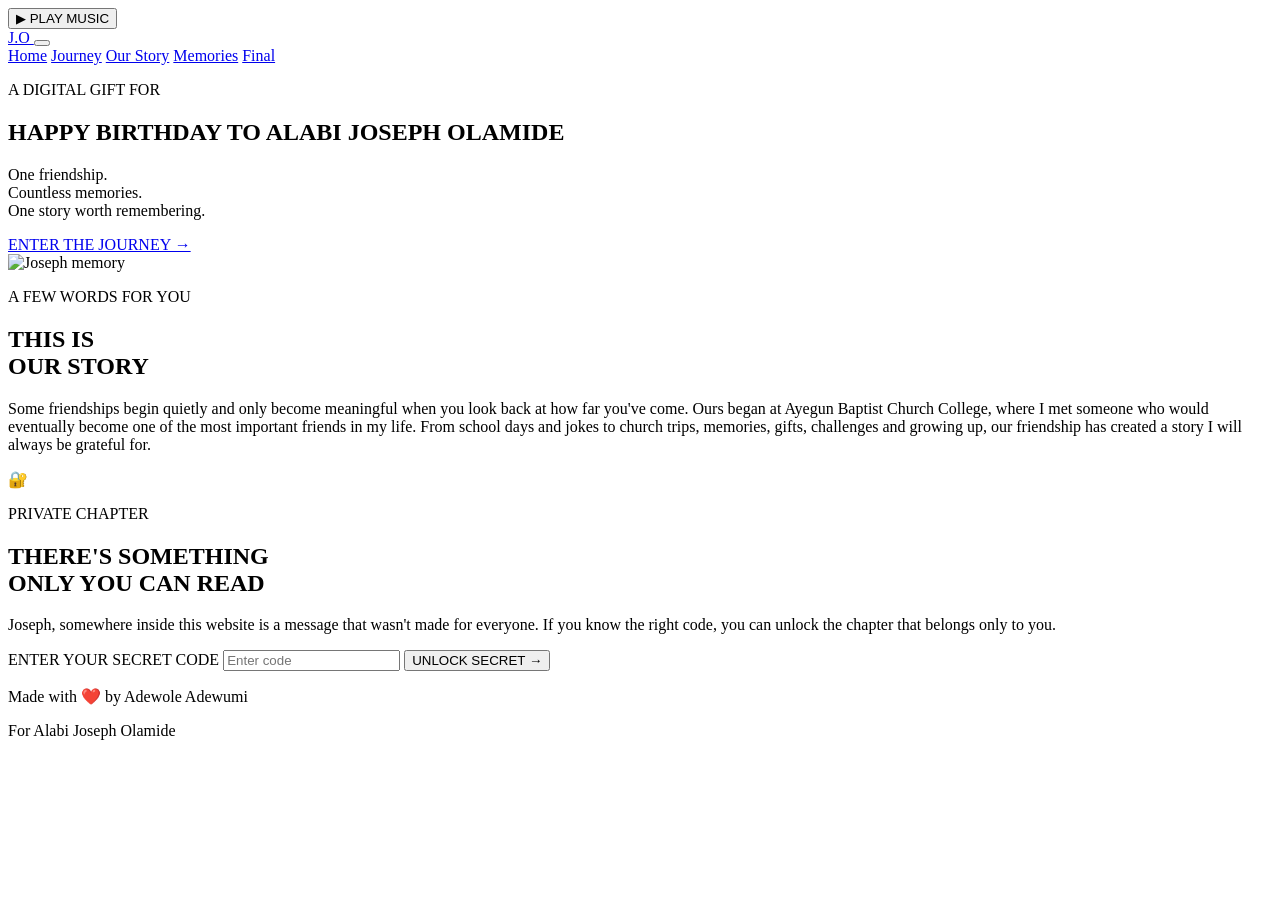
==== index.html @ 01db7775 "Add files via upload" ====
<!DOCTYPE html>
<html lang="en">

<head>
    <meta charset="UTF-8">

    <meta name="viewport"
        content="width=device-width, initial-scale=1.0">

    <title>Joseph Olamide | A Story Worth Remembering</title>

    <link rel="stylesheet" href="style.css">
</head>

<body>
<!-- ================= MUSIC PLAYER ================= -->

<audio autoplay id="birthdayMusic" loop>
    <source src="music/birthday.mp3" type="audio/mpeg">
</audio>

<button id="musicButton" class="music-button">
    ▶ PLAY MUSIC
</button>
    <!-- =========================
         NAVIGATION
    ========================== -->

    <header>
    <nav class="navbar">

        <a href="index.html" class="logo">
            J.O
        </a>

        <button
            class="menu-toggle"
            id="menuToggle"
            aria-label="Open navigation menu"
            aria-expanded="false"
        >
            <span></span>
            <span></span>
            <span></span>
        </button>

        <div class="nav-links" id="navLinks">

            <a href="index.html">Home</a>

            <a href="journey.html">Journey</a>

            <a href="story.html">Our Story</a>

            <a href="memories.html">Memories</a>

            <a href="final.html">Final</a>

        </div>

    </nav>
</header>


    <!-- =========================
         HERO
    ========================== -->

    <main>

        <section class="hero">

            <div class="hero-content">

                <p class="eyebrow">
                    A DIGITAL GIFT FOR
                </p>

                <h1><span> HAPPY </span>BIRTHDAY TO
                    ALABI JOSEPH
                    <span>OLAMIDE</span>
                </h1>

                <div class="gold-line"></div>

                <p class="hero-subtitle">
                    One friendship.<br>
                    Countless memories.<br>
                    One story worth remembering.
                </p>

                <a href="journey.html"
                    class="gold-button">
                    ENTER THE JOURNEY →
                </a><br>
             <div class="photo-card">

            <img
                src="images/memory1.jpg"
                alt="Joseph memory"
            >

            <div class="photo-caption">

            </div>
            </div>

        </section>


        <!-- =========================
             HOME MESSAGE
        ========================== -->

        <section class="home-message">

            <p class="chapter-label">
                A FEW WORDS FOR YOU
            </p>

            <h2>
                THIS IS<br>
                <span>OUR STORY</span>
            </h2>

            <p class="message">

                Some friendships begin quietly and only become
                meaningful when you look back at how far you've
                come. Ours began at Ayegun Baptist Church College,
                where I met someone who would eventually become
                one of the most important friends in my life.
                From school days and jokes to church trips,
                memories, gifts, challenges and growing up,
                our friendship has created a story I will always
                be grateful for.

            </p>

        </section>


        <!-- =========================
             SECRET CODE
        ========================== -->

        <section class="secret-entry">

            <div class="secret-card">

                <div class="lock">
                    🔐
                </div>

                <p class="chapter-label">
                    PRIVATE CHAPTER
                </p>

                <h2>
                    THERE'S SOMETHING<br>
                    <span>ONLY YOU CAN READ</span>
                </h2>

                <p class="secret-description">

                    Joseph, somewhere inside this website
                    is a message that wasn't made for everyone.
                    If you know the right code, you can unlock
                    the chapter that belongs only to you.

                </p>


                <div class="code-area">

                    <label for="secretCode">
                        ENTER YOUR SECRET CODE
                    </label>

                    <input
                        type="password"
                        id="secretCode"
                        placeholder="Enter code"
                        autocomplete="off"
                    >

                    <button id="unlockButton">
                        UNLOCK SECRET →
                    </button>

                    <p id="codeMessage"></p>

                </div>

            </div>

        </section>


        <!-- =========================
             FOOTER
        ========================== -->

        <footer>

            <p>
                Made with ❤️ by Adewole Adewumi
            </p>

            <p>
                For Alabi Joseph Olamide
            </p>

        </footer>

    </main>


    <script src="script.js"></script>

</body>

</html>
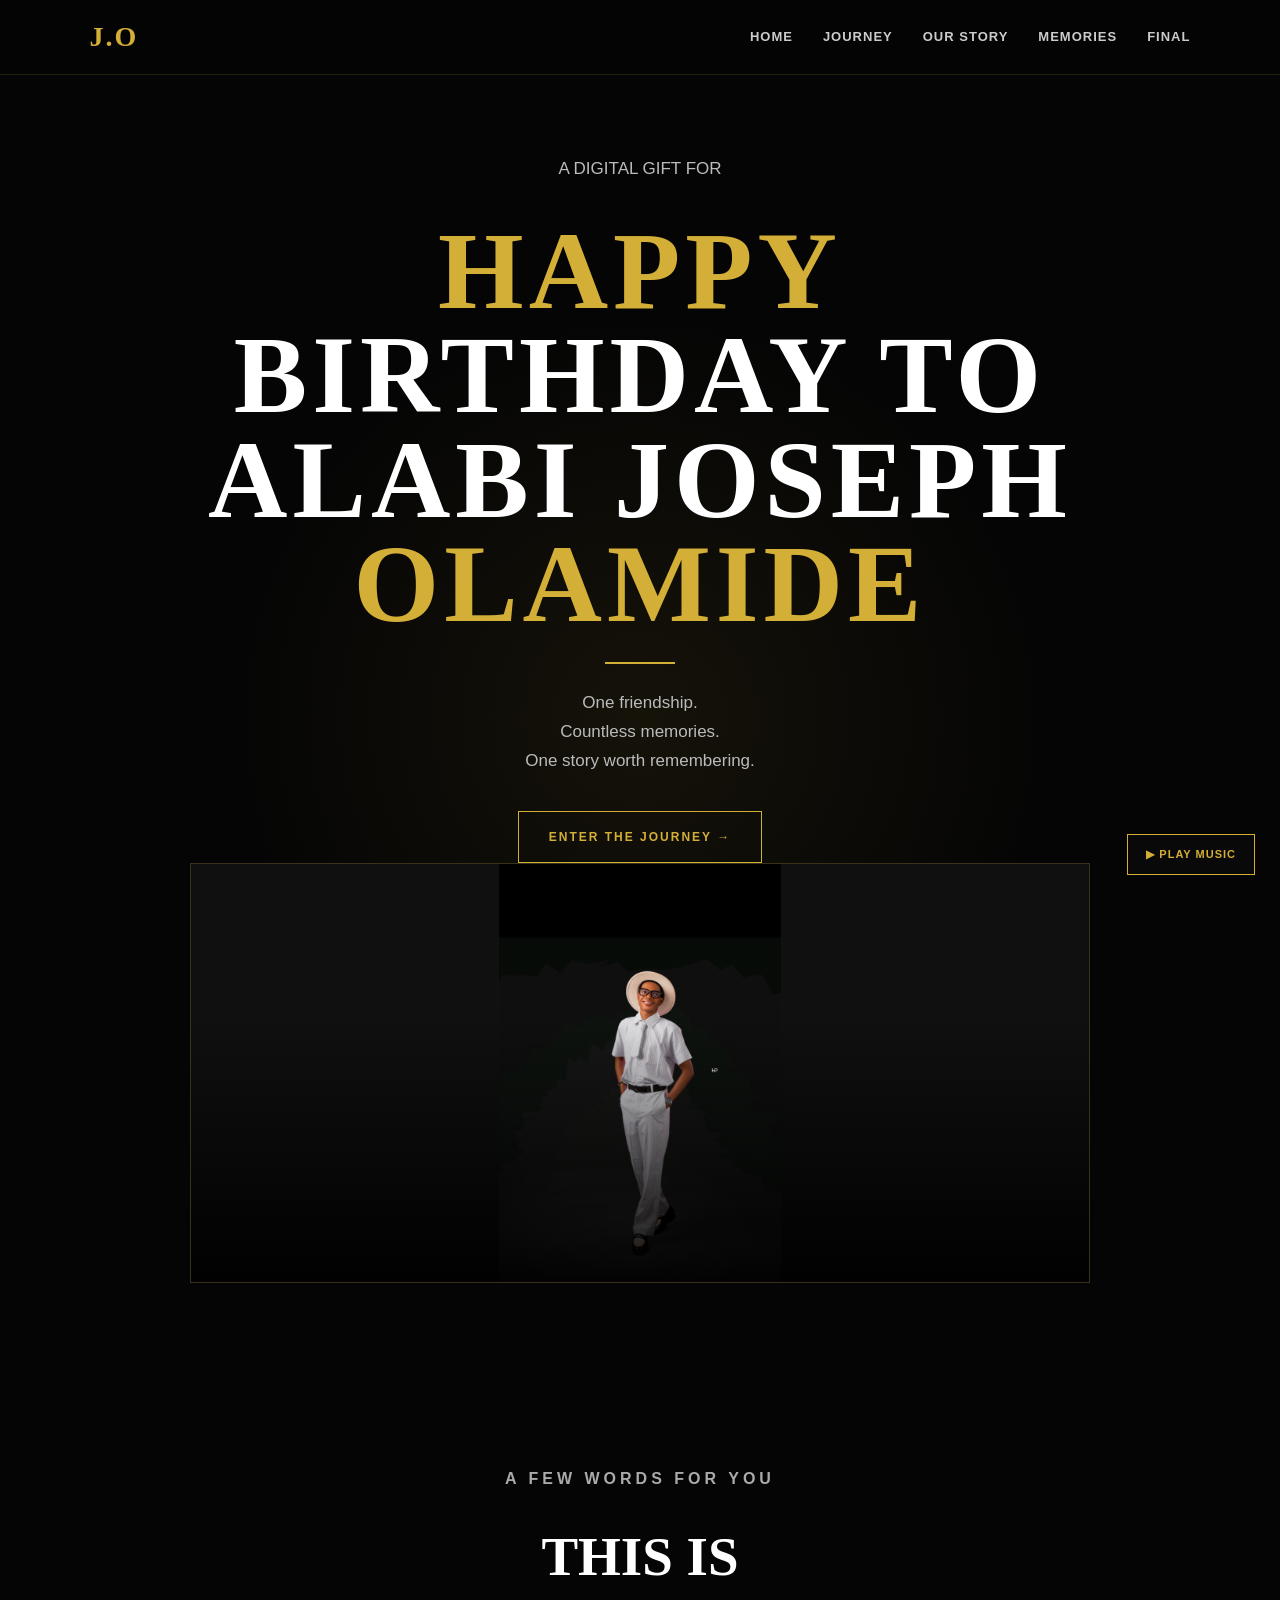
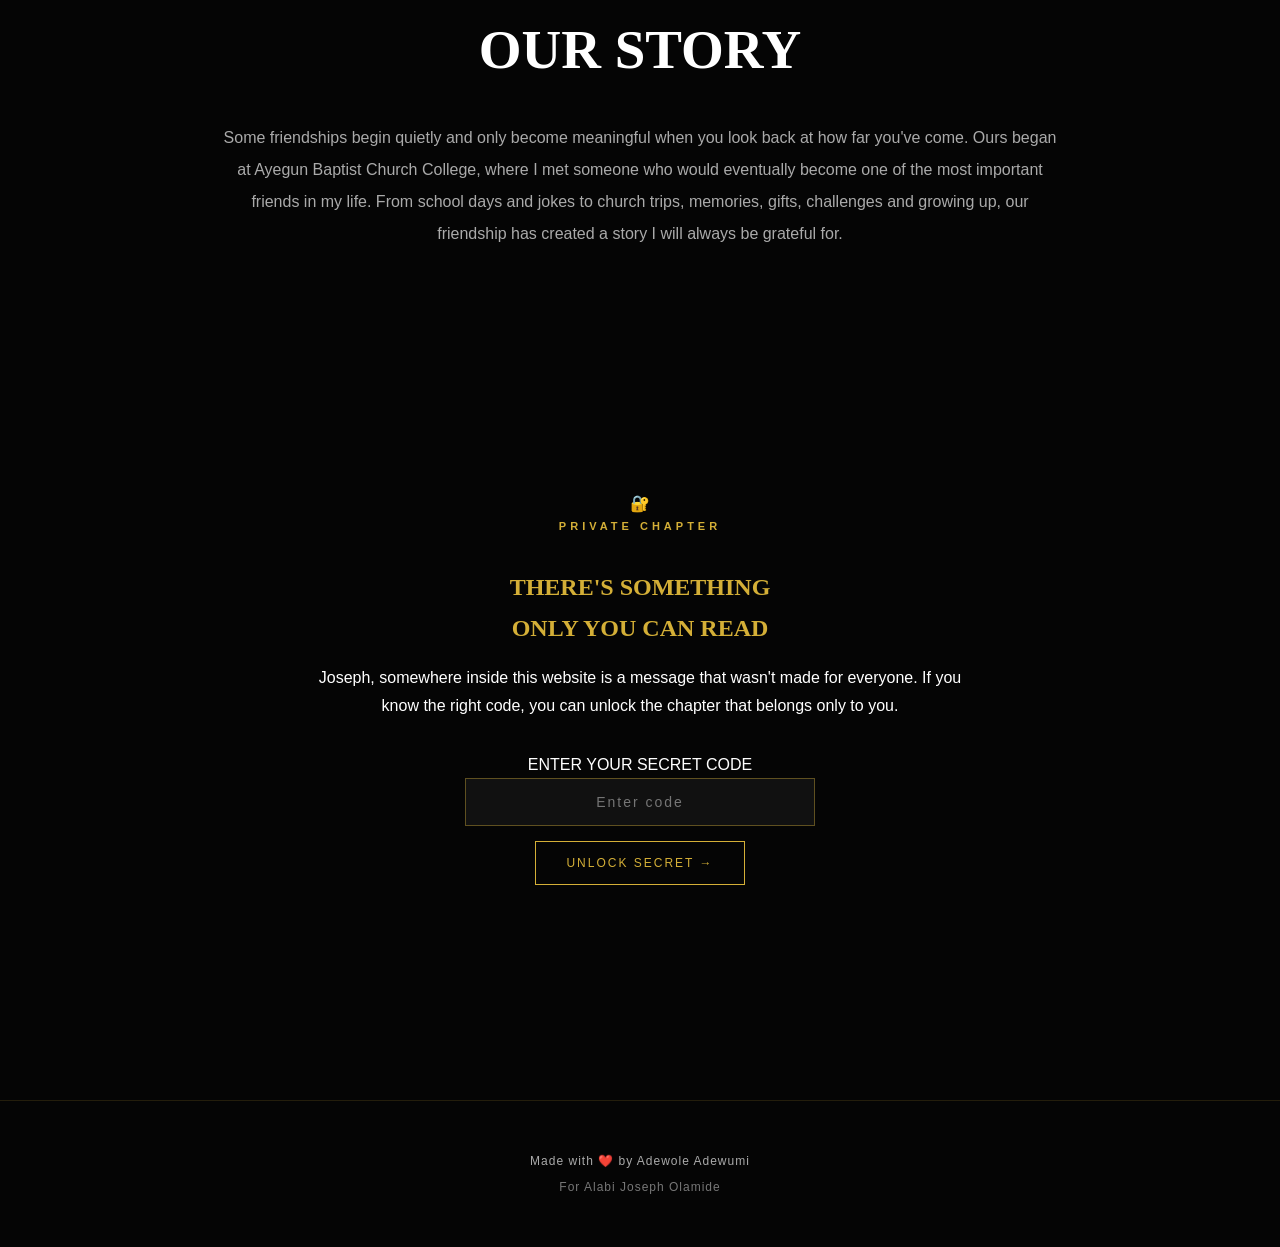
==== commit 07bd2c34: "Fix HTML encoding issues in index.html" ====
--- a/index.html
+++ b/index.html
@@ -3,7 +3,7 @@
 
 <head>
     <meta charset="UTF-8">
-
+<google-site-verification: google95f74d6d56c873f4.html>
     <meta name="viewport"
         content="width=device-width, initial-scale=1.0">
 
@@ -220,4 +220,4 @@
 
 </body>
 
-</html>+</html>
--- a/style.css
+++ b/style.css
@@ -0,0 +1,2290 @@
+/* ============================================================
+   JOSEPH OLAMIDE BIRTHDAY WEBSITE
+   COMPLETE MASTER STYLESHEET
+   BLACK + GOLD PREMIUM DESIGN
+   ============================================================ */
+
+
+/* ============================================================
+   GLOBAL RESET
+   ============================================================ */
+
+* {
+    margin: 0;
+    padding: 0;
+    box-sizing: border-box;
+}
+
+html {
+    scroll-behavior: smooth;
+}
+
+body {
+    background: #050505;
+    color: #ffffff;
+    font-family: Arial, Helvetica, sans-serif;
+    line-height: 1.7;
+    overflow-x: hidden;
+    animation: pageFadeIn 1s ease;
+}
+
+img {
+    max-width: 100%;
+}
+
+a {
+    color: inherit;
+    text-decoration: none;
+}
+
+button,
+input {
+    font-family: inherit;
+}
+
+::selection {
+    background: #d4af37;
+    color: #000000;
+}
+
+
+/* ============================================================
+   VARIABLES
+   ============================================================ */
+
+:root {
+    --gold: #d4af37;
+    --gold-light: #f0d77a;
+    --black: #050505;
+    --dark: #0b0b0b;
+    --dark-2: #111111;
+    --dark-3: #181818;
+    --gray: #aaaaaa;
+    --light-gray: #cccccc;
+    --white: #ffffff;
+}
+
+
+/* ============================================================
+   PAGE FADE
+   ============================================================ */
+
+@keyframes pageFadeIn {
+    from {
+        opacity: 0;
+    }
+
+    to {
+        opacity: 1;
+    }
+}
+
+
+/* ============================================================
+   NAVIGATION
+   ============================================================ */
+
+header {
+    position: relative;
+    z-index: 1000;
+}
+
+.navbar {
+    width: 100%;
+    min-height: 75px;
+
+    padding: 0 7%;
+
+    display: flex;
+    align-items: center;
+    justify-content: space-between;
+
+    background: rgba(5, 5, 5, 0.95);
+
+    border-bottom: 1px solid rgba(212, 175, 55, 0.15);
+}
+
+.logo {
+    color: var(--gold);
+
+    font-family: Georgia, "Times New Roman", serif;
+
+    font-size: 28px;
+    font-weight: bold;
+
+    letter-spacing: 2px;
+}
+
+.nav-links {
+    display: flex;
+    align-items: center;
+    gap: 30px;
+}
+
+.nav-links a {
+    position: relative;
+
+    color: #cccccc;
+
+    font-size: 13px;
+    font-weight: bold;
+
+    text-transform: uppercase;
+
+    letter-spacing: 1px;
+
+    transition: 0.3s ease;
+}
+
+.nav-links a::after {
+    content: "";
+
+    position: absolute;
+
+    left: 0;
+    bottom: -8px;
+
+    width: 0;
+    height: 1px;
+
+    background: var(--gold);
+
+    transition: 0.3s ease;
+}
+
+.nav-links a:hover {
+    color: var(--gold);
+}
+
+.nav-links a:hover::after {
+    width: 100%;
+}
+
+
+/* ============================================================
+   GENERAL TEXT
+   ============================================================ */
+
+.section-label,
+.small-title,
+.chapter-label,
+.memory-type,
+.final-label,
+.memory-label,
+.story-label {
+    color: var(--gold);
+
+    font-size: 11px;
+    font-weight: bold;
+
+    letter-spacing: 4px;
+
+    text-transform: uppercase;
+}
+
+.gold-line {
+    width: 70px;
+    height: 2px;
+
+    margin: 25px auto;
+
+    background: var(--gold);
+}
+
+.gold-button {
+    display: inline-block;
+
+    padding: 15px 30px;
+
+    border: 1px solid var(--gold);
+
+    color: var(--gold);
+
+    font-size: 12px;
+    font-weight: bold;
+
+    letter-spacing: 2px;
+
+    transition: 0.35s ease;
+}
+
+.gold-button:hover {
+    background: var(--gold);
+    color: #000000;
+
+    transform: translateY(-3px);
+}
+
+
+/* ============================================================
+   HOME HERO
+   ============================================================ */
+
+.hero {
+    min-height: calc(100vh - 75px);
+
+    display: flex;
+    align-items: center;
+    justify-content: center;
+
+    padding: 80px 25px;
+
+    text-align: center;
+
+    background:
+        radial-gradient(
+            circle at center,
+            rgba(212, 175, 55, 0.08),
+            transparent 45%
+        );
+}
+
+.hero-content {
+    width: 100%;
+    max-width: 900px;
+
+    margin: auto;
+}
+
+.hero h1 {
+    margin: 20px 0;
+
+    font-family: Georgia, "Times New Roman", serif;
+
+    font-size: clamp(50px, 9vw, 110px);
+
+    line-height: 0.95;
+
+    letter-spacing: 5px;
+}
+
+.hero h1 span {
+    color: var(--gold);
+}
+
+.hero p {
+    max-width: 650px;
+
+    margin: 0 auto 35px;
+
+    color: #bbbbbb;
+
+    font-size: 17px;
+}
+
+
+/* ============================================================
+   HOME MESSAGE
+   ============================================================ */
+
+.home-message {
+    max-width: 900px;
+
+    margin: 0 auto;
+
+    padding: 100px 30px;
+
+    text-align: center;
+}
+
+.home-message h2 {
+    margin: 15px 0 25px;
+
+    font-family: Georgia, "Times New Roman", serif;
+
+    font-size: clamp(32px, 5vw, 55px);
+}
+
+.home-message p {
+    color: var(--gray);
+
+    line-height: 2;
+
+    font-size: 16px;
+}
+
+
+/* ============================================================
+   SECRET CODE SECTION
+   ============================================================ */
+
+.private-entry {
+    max-width: 700px;
+
+    margin: 0 auto;
+
+    padding: 80px 25px 110px;
+
+    text-align: center;
+}
+
+.private-entry h2 {
+    margin: 15px 0;
+
+    font-family: Georgia, "Times New Roman", serif;
+
+    font-size: 35px;
+}
+
+.private-entry p {
+    color: var(--gray);
+
+    margin-bottom: 30px;
+}
+
+.secret-form {
+    display: flex;
+
+    max-width: 450px;
+
+    margin: 0 auto;
+
+    gap: 10px;
+}
+
+.secret-form input {
+    flex: 1;
+
+    min-width: 0;
+
+    padding: 15px;
+
+    background: #111111;
+
+    border: 1px solid #333333;
+
+    outline: none;
+
+    color: #ffffff;
+
+    text-align: center;
+
+    letter-spacing: 2px;
+
+    transition: 0.3s ease;
+}
+
+.secret-form input:focus {
+    border-color: var(--gold);
+}
+
+.secret-form button {
+    padding: 15px 22px;
+
+    background: var(--gold);
+
+    border: 1px solid var(--gold);
+
+    color: #000000;
+
+    font-weight: bold;
+
+    cursor: pointer;
+
+    transition: 0.3s ease;
+}
+
+.secret-form button:hover {
+    background: transparent;
+
+    color: var(--gold);
+}
+
+#codeMessage {
+    min-height: 25px;
+
+    margin-top: 20px;
+
+    font-size: 13px;
+
+    letter-spacing: 1px;
+}
+
+.success {
+    color: #66dd88;
+}
+
+.error {
+    color: #ff6666;
+}
+
+
+/* ============================================================
+   PAGE HEROES
+   ============================================================ */
+
+.page-hero,
+.story-hero,
+.memories-hero,
+.private-hero,
+.final-hero {
+    min-height: 65vh;
+
+    display: flex;
+
+    align-items: center;
+    justify-content: center;
+
+    padding: 80px 25px;
+
+    text-align: center;
+}
+
+.page-hero {
+    background:
+        radial-gradient(
+            circle at center,
+            rgba(212, 175, 55, 0.08),
+            transparent 55%
+        );
+}
+
+.story-hero {
+    background:
+        linear-gradient(
+            rgba(0, 0, 0, 0.5),
+            rgba(0, 0, 0, 0.95)
+        ),
+        radial-gradient(
+            circle at center,
+            rgba(212, 175, 55, 0.12),
+            transparent 55%
+        );
+}
+
+.memories-hero {
+    background:
+        radial-gradient(
+            circle at center,
+            rgba(212, 175, 55, 0.10),
+            transparent 55%
+        );
+}
+
+.private-hero {
+    min-height: 70vh;
+
+    background:
+        radial-gradient(
+            circle at center,
+            rgba(212, 175, 55, 0.14),
+            transparent 50%
+        );
+}
+
+.final-hero {
+    min-height: 80vh;
+
+    background:
+        radial-gradient(
+            circle at center,
+            rgba(212, 175, 55, 0.12),
+            transparent 50%
+        );
+}
+
+.hero-content,
+.story-hero-content,
+.memories-hero-content,
+.private-content,
+.final-hero-content {
+    width: 100%;
+    max-width: 900px;
+}
+
+.page-hero h1,
+.story-hero h1,
+.memories-hero h1,
+.private-hero h1 {
+    margin: 15px 0;
+
+    font-family: Georgia, "Times New Roman", serif;
+
+    font-size: clamp(50px, 9vw, 100px);
+
+    line-height: 1;
+
+    letter-spacing: 5px;
+}
+
+.page-hero p:last-child,
+.story-hero p:last-child,
+.memories-hero p:last-child {
+    max-width: 650px;
+
+    margin: 0 auto;
+
+    color: #bbbbbb;
+
+    font-size: 17px;
+}
+
+.private-lock {
+    font-size: 55px;
+
+    margin-bottom: 20px;
+}
+
+.private-hero h1 span {
+    color: var(--gold);
+}
+
+.access-text {
+    color: var(--gold);
+
+    font-size: 12px;
+    font-weight: bold;
+
+    letter-spacing: 4px;
+}
+
+
+/* ============================================================
+   JOURNEY INTRO
+   ============================================================ */
+
+.journey-intro {
+    max-width: 850px;
+
+    margin: auto;
+
+    padding: 100px 30px;
+
+    text-align: center;
+}
+
+.journey-intro h2 {
+    margin: 15px 0 25px;
+
+    font-family: Georgia, "Times New Roman", serif;
+
+    font-size: clamp(32px, 5vw, 55px);
+}
+
+.journey-main-text {
+    color: var(--gray);
+
+    line-height: 2;
+
+    font-size: 16px;
+}
+
+
+/* ============================================================
+   JOURNEY CHAPTERS
+   ============================================================ */
+
+.chapters {
+    width: 100%;
+    max-width: 1000px;
+
+    margin: auto;
+
+    padding: 30px 30px 100px;
+}
+
+.chapter-card {
+    display: flex;
+
+    gap: 35px;
+
+    padding: 45px;
+
+    margin-bottom: 25px;
+
+    background: var(--dark-2);
+
+    border: 1px solid rgba(212, 175, 55, 0.15);
+
+    transition: 0.4s ease;
+}
+
+.chapter-card:hover {
+    border-color: rgba(212, 175, 55, 0.6);
+
+    transform: translateX(5px);
+}
+
+.chapter-number {
+    min-width: 70px;
+
+    color: var(--gold);
+
+    font-family: Georgia, "Times New Roman", serif;
+
+    font-size: 35px;
+
+    font-weight: bold;
+}
+
+.chapter-content h3 {
+    margin: 8px 0 15px;
+
+    font-family: Georgia, "Times New Roman", serif;
+
+    font-size: 30px;
+}
+
+.chapter-content p:last-child {
+    color: var(--gray);
+
+    line-height: 1.9;
+}
+
+.final-chapter {
+    border-color: rgba(212, 175, 55, 0.4);
+}
+
+
+/* ============================================================
+   JOURNEY NEXT
+   ============================================================ */
+
+.journey-next,
+.memories-next {
+    padding: 110px 25px;
+
+    text-align: center;
+
+    background: #090909;
+}
+
+.journey-next h2,
+.memories-next h2 {
+    margin: 15px 0 25px;
+
+    font-family: Georgia, "Times New Roman", serif;
+
+    font-size: clamp(35px, 5vw, 55px);
+}
+
+.journey-next p:not(.section-label),
+.memories-next p:not(.section-label) {
+    max-width: 600px;
+
+    margin: 0 auto 30px;
+
+    color: var(--gray);
+}
+
+
+/* ============================================================
+   STORY
+   ============================================================ */
+
+.story-section {
+    max-width: 900px;
+
+    margin: auto;
+
+    padding: 100px 30px;
+
+    text-align: center;
+}
+
+.story-heading {
+    margin: 15px 0 30px;
+
+    font-family: Georgia, "Times New Roman", serif;
+
+    font-size: clamp(32px, 5vw, 55px);
+}
+
+.story-text {
+    color: var(--gray);
+
+    line-height: 2;
+
+    margin-bottom: 25px;
+}
+
+.story-dark-section {
+    max-width: none;
+
+    background: #0a0a0a;
+}
+
+.story-dark-section .story-text {
+    max-width: 850px;
+
+    margin-left: auto;
+    margin-right: auto;
+}
+
+
+/* ============================================================
+   STORY HIGHLIGHTS
+   ============================================================ */
+
+.story-highlight {
+    max-width: 1000px;
+
+    margin: 70px auto;
+
+    padding: 60px 50px;
+
+    display: flex;
+
+    gap: 40px;
+
+    background: #111111;
+
+    border-left: 3px solid var(--gold);
+}
+
+.highlight-number {
+    color: var(--gold);
+
+    font-family: Georgia, "Times New Roman", serif;
+
+    font-size: 55px;
+
+    font-weight: bold;
+}
+
+.highlight-content {
+    flex: 1;
+}
+
+.highlight-content h2 {
+    margin: 10px 0 20px;
+
+    font-family: Georgia, "Times New Roman", serif;
+
+    font-size: 40px;
+}
+
+.highlight-content p {
+    color: var(--gray);
+
+    line-height: 1.9;
+
+    margin-bottom: 20px;
+}
+
+
+/* ============================================================
+   PEOPLE
+   ============================================================ */
+
+.people-section {
+    max-width: 1100px;
+
+    margin: auto;
+
+    padding: 100px 30px;
+
+    text-align: center;
+}
+
+.people-section > .story-text {
+    max-width: 750px;
+
+    margin-left: auto;
+    margin-right: auto;
+}
+
+.people-grid {
+    display: grid;
+
+    grid-template-columns: repeat(3, 1fr);
+
+    gap: 20px;
+
+    margin-top: 50px;
+}
+
+.person-card {
+    padding: 30px 20px;
+
+    background: #111111;
+
+    border: 1px solid rgba(212, 175, 55, 0.15);
+
+    transition: 0.3s ease;
+}
+
+.person-card:hover {
+    border-color: var(--gold);
+
+    transform: translateY(-5px);
+}
+
+.person-card h3 {
+    margin-bottom: 10px;
+
+    font-family: Georgia, "Times New Roman", serif;
+
+    font-size: 20px;
+}
+
+.person-card p {
+    color: var(--gray);
+
+    font-size: 14px;
+}
+
+
+/* ============================================================
+   GRADUATION
+   ============================================================ */
+
+.graduation-section {
+    max-width: 900px;
+
+    margin: auto;
+
+    padding: 100px 30px;
+
+    text-align: center;
+}
+
+
+/* ============================================================
+   STORY ENDING
+   ============================================================ */
+
+.story-ending {
+    max-width: 850px;
+
+    margin: auto;
+
+    padding: 110px 30px;
+
+    text-align: center;
+}
+
+.story-ending h2 {
+    margin: 15px 0 25px;
+
+    font-family: Georgia, "Times New Roman", serif;
+
+    font-size: clamp(35px, 6vw, 60px);
+}
+
+.story-ending p:not(.section-label) {
+    color: var(--gray);
+
+    line-height: 2;
+
+    margin-bottom: 25px;
+}
+
+
+/* ============================================================
+   MEMORIES INTRO
+   ============================================================ */
+
+.memories-intro {
+    max-width: 850px;
+
+    margin: auto;
+
+    padding: 100px 30px;
+
+    text-align: center;
+}
+
+.memories-intro h2 {
+    margin: 15px 0 25px;
+
+    font-family: Georgia, "Times New Roman", serif;
+
+    font-size: clamp(32px, 5vw, 55px);
+}
+
+.memories-intro > p:last-child {
+    color: var(--gray);
+
+    line-height: 2;
+}
+
+
+/* ============================================================
+   PHOTO MEMORIES GALLERY
+   ============================================================ */
+
+.photo-gallery {
+    width: 100%;
+    max-width: 1200px;
+
+    margin: 0 auto;
+
+    padding: 30px 30px 110px;
+
+    text-align: center;
+}
+
+.gallery-heading {
+    max-width: 750px;
+
+    margin: 0 auto 60px;
+}
+
+.gallery-heading h2 {
+    margin: 15px 0 20px;
+
+    font-family: Georgia, "Times New Roman", serif;
+
+    font-size: 42px;
+}
+
+.gallery-heading p:last-child {
+    color: var(--gray);
+
+    line-height: 1.8;
+}
+
+
+/* ============================================================
+   PHOTO GRID
+   ============================================================ */
+
+.gallery-grid {
+    display: grid;
+
+    grid-template-columns: repeat(3, 1fr);
+
+    gap: 25px;
+}
+
+
+/* ============================================================
+   PHOTO CARD
+   ============================================================ */
+
+.photo-card {
+    position: relative;
+
+    overflow: hidden;
+
+    height: 420px;
+
+    display: flex;
+
+    align-items: center;
+    justify-content: center;
+
+    background: #111111;
+
+    border: 1px solid rgba(212, 175, 55, 0.2);
+
+    transition: 0.4s ease;
+}
+
+.photo-card:hover {
+    transform: translateY(-8px);
+
+    border-color: var(--gold);
+
+    box-shadow:
+        0 20px 50px rgba(0, 0, 0, 0.6);
+}
+
+
+/* ============================================================
+   CENTERED IMAGE
+   ============================================================ */
+
+.photo-card img {
+    width: 100%;
+    height: 100%;
+
+    display: block;
+
+    object-fit: contain;
+
+    object-position: center center;
+
+    transition: transform 0.6s ease;
+}
+
+.photo-card:hover img {
+    transform: scale(1.04);
+}
+
+
+/* ============================================================
+   PHOTO GRADIENT
+   ============================================================ */
+
+.photo-card::after {
+    content: "";
+
+    position: absolute;
+
+    inset: 0;
+
+    background:
+        linear-gradient(
+            to top,
+            rgba(0, 0, 0, 0.95),
+            rgba(0, 0, 0, 0.05) 65%
+        );
+
+    pointer-events: none;
+}
+
+
+/* ============================================================
+   PHOTO CAPTION
+   ============================================================ */
+
+.photo-caption {
+    position: absolute;
+
+    left: 25px;
+    right: 25px;
+    bottom: 25px;
+
+    z-index: 2;
+
+    text-align: center;
+}
+
+.photo-caption span {
+    color: var(--gold);
+
+    font-size: 11px;
+
+    letter-spacing: 3px;
+
+    font-weight: bold;
+}
+
+.photo-caption h3 {
+    margin: 8px 0;
+
+    font-family: Georgia, "Times New Roman", serif;
+
+    font-size: 25px;
+}
+
+.photo-caption p {
+    margin: 0;
+
+    color: #cccccc;
+
+    font-size: 14px;
+
+    line-height: 1.6;
+}
+
+
+/* ============================================================
+   MEMORY TIMELINE
+   ============================================================ */
+
+.memory-timeline {
+    width: 100%;
+    max-width: 1000px;
+
+    margin: auto;
+
+    padding: 20px 30px 100px;
+}
+
+.memory-item {
+    display: grid;
+
+    grid-template-columns: 140px 1fr;
+
+    gap: 35px;
+
+    margin-bottom: 45px;
+}
+
+.memory-date {
+    padding-top: 15px;
+
+    color: var(--gold);
+
+    font-size: 12px;
+    font-weight: bold;
+
+    letter-spacing: 2px;
+
+    text-align: center;
+}
+
+.memory-date span {
+    display: block;
+
+    margin-bottom: 5px;
+
+    font-family: Georgia, "Times New Roman", serif;
+
+    font-size: 42px;
+
+    letter-spacing: 0;
+}
+
+.memory-card {
+    padding: 40px;
+
+    background: #111111;
+
+    border: 1px solid rgba(212, 175, 55, 0.15);
+
+    transition: 0.3s ease;
+}
+
+.memory-card:hover {
+    border-color: rgba(212, 175, 55, 0.55);
+}
+
+.memory-card h2 {
+    margin: 10px 0 20px;
+
+    font-family: Georgia, "Times New Roman", serif;
+
+    font-size: 35px;
+}
+
+.memory-card p:not(.memory-type) {
+    color: var(--gray);
+
+    line-height: 1.9;
+
+    margin-bottom: 20px;
+}
+
+.memory-tag {
+    display: inline-block;
+
+    padding: 7px 12px;
+
+    border: 1px solid rgba(212, 175, 55, 0.4);
+
+    color: var(--gold);
+
+    font-size: 10px;
+
+    letter-spacing: 2px;
+}
+
+
+/* ============================================================
+   MEMORY QUOTE
+   ============================================================ */
+
+.memory-quote {
+    max-width: 850px;
+
+    margin: auto;
+
+    padding: 100px 30px;
+
+    text-align: center;
+}
+
+.quote-mark {
+    color: var(--gold);
+
+    font-family: Georgia, "Times New Roman", serif;
+
+    font-size: 100px;
+
+    line-height: 0.7;
+}
+
+.memory-quote p {
+    margin: 30px 0;
+
+    color: #dddddd;
+
+    font-family: Georgia, "Times New Roman", serif;
+
+    font-size: 25px;
+
+    font-style: italic;
+
+    line-height: 1.8;
+}
+
+.quote-line {
+    width: 50px;
+    height: 1px;
+
+    margin: 25px auto;
+
+    background: var(--gold);
+}
+
+.memory-quote span {
+    color: var(--gold);
+
+    font-size: 11px;
+
+    letter-spacing: 3px;
+}
+
+
+/* ============================================================
+   FINAL PAGE
+   ============================================================ */
+
+.final-hero-content h1 {
+    font-family: Georgia, "Times New Roman", serif;
+
+    font-size: clamp(65px, 12vw, 150px);
+
+    line-height: 0.9;
+
+    letter-spacing: 5px;
+}
+
+.final-hero-content h1 span {
+    color: var(--gold);
+}
+
+.final-hero-content > p:last-child {
+    max-width: 650px;
+
+    margin: 0 auto;
+
+    color: #bbbbbb;
+
+    font-size: 17px;
+}
+
+
+/* ============================================================
+   BIRTHDAY MESSAGE
+   ============================================================ */
+
+.birthday-message {
+    max-width: 900px;
+
+    margin: auto;
+
+    padding: 110px 30px;
+}
+
+.birthday-card {
+    padding: 60px;
+
+    background: #101010;
+
+    border: 1px solid rgba(212, 175, 55, 0.2);
+
+    text-align: center;
+}
+
+.birthday-card h2 {
+    margin: 15px 0 25px;
+
+    font-family: Georgia, "Times New Roman", serif;
+
+    font-size: clamp(35px, 5vw, 55px);
+}
+
+.birthday-card p:not(.section-label) {
+    color: var(--gray);
+
+    line-height: 2;
+}
+
+.message-line {
+    width: 50px;
+    height: 2px;
+
+    margin: 25px auto;
+
+    background: var(--gold);
+}
+
+
+/* ============================================================
+   WISHES
+   ============================================================ */
+
+.wishes-section {
+    max-width: 1100px;
+
+    margin: auto;
+
+    padding: 100px 30px;
+
+    text-align: center;
+}
+
+.wishes-grid {
+    display: grid;
+
+    grid-template-columns: repeat(4, 1fr);
+
+    gap: 20px;
+
+    margin-top: 50px;
+}
+
+.wish-card {
+    padding: 35px 25px;
+
+    background: #111111;
+
+    border: 1px solid rgba(212, 175, 55, 0.15);
+
+    transition: 0.3s ease;
+}
+
+.wish-card:hover {
+    transform: translateY(-7px);
+
+    border-color: var(--gold);
+}
+
+.wish-card h3 {
+    margin-bottom: 15px;
+
+    color: var(--gold);
+
+    font-family: Georgia, "Times New Roman", serif;
+
+    font-size: 24px;
+}
+
+.wish-card p {
+    color: var(--gray);
+
+    font-size: 14px;
+
+    line-height: 1.8;
+}
+
+
+/* ============================================================
+   FRIENDSHIP SECTION
+   ============================================================ */
+
+.friendship-section {
+    padding: 110px 30px;
+
+    background: #090909;
+
+    text-align: center;
+}
+
+.friendship-content {
+    max-width: 800px;
+
+    margin: auto;
+}
+
+.friendship-content h2 {
+    margin: 15px 0 25px;
+
+    font-family: Georgia, "Times New Roman", serif;
+
+    font-size: clamp(35px, 5vw, 60px);
+}
+
+.friendship-content p:not(.section-label) {
+    color: var(--gray);
+
+    line-height: 2;
+}
+
+
+/* ============================================================
+   FINAL CLOSING
+   ============================================================ */
+
+.final-closing {
+    max-width: 850px;
+
+    margin: auto;
+
+    padding: 120px 30px;
+
+    text-align: center;
+}
+
+.closing-symbol {
+    margin-bottom: 25px;
+
+    color: var(--gold);
+
+    font-size: 40px;
+}
+
+.final-closing h2 {
+    margin: 15px 0 25px;
+}
+
+.closing-line {
+    width: 70px;
+    height: 1px;
+
+    margin: 35px auto;
+
+    background: var(--gold);
+}
+
+.final-closing .story-text {
+    white-space: pre-line;
+
+    color: var(--gray);
+
+    line-height: 2.2;
+}
+
+
+/* ============================================================
+   PRIVATE / SECRET PAGE
+   ============================================================ */
+
+.private-message {
+    max-width: 950px;
+
+    margin: auto;
+
+    padding: 100px 30px;
+}
+
+.private-card {
+    padding: 65px;
+
+    background: #101010;
+
+    border: 1px solid rgba(212, 175, 55, 0.25);
+
+    text-align: center;
+}
+
+.private-card h2 {
+    margin: 15px 0 25px;
+
+    font-family: Georgia, "Times New Roman", serif;
+
+    font-size: clamp(35px, 5vw, 55px);
+}
+
+.private-card h2 span {
+    color: var(--gold);
+}
+
+.private-divider {
+    width: 50px;
+    height: 1px;
+
+    margin: 35px auto;
+
+    background: var(--gold);
+}
+
+.private-card .message {
+    max-width: 750px;
+
+    margin: 0 auto 25px;
+
+    color: var(--gray);
+
+    line-height: 2;
+
+    font-size: 16px;
+}
+
+.signature {
+    color: var(--gold);
+
+    font-family: Georgia, "Times New Roman", serif;
+
+    font-size: 24px;
+
+    font-style: italic;
+}
+
+.private-bottom {
+    padding: 100px 30px;
+
+    text-align: center;
+
+    background: #090909;
+}
+
+.private-bottom h2 {
+    margin: 15px 0 25px;
+
+    font-family: Georgia, "Times New Roman", serif;
+
+    font-size: clamp(35px, 5vw, 55px);
+}
+
+.private-bottom p:not(.section-label) {
+    max-width: 650px;
+
+    margin: 0 auto 30px;
+
+    color: var(--gray);
+}
+
+
+/* ============================================================
+   MUSIC BUTTON
+   ============================================================ */
+
+.music-button {
+    position: fixed;
+
+    right: 25px;
+    bottom: 25px;
+
+    z-index: 999;
+
+    padding: 13px 18px;
+
+    background: rgba(10, 10, 10, 0.95);
+
+    border: 1px solid var(--gold);
+
+    color: var(--gold);
+
+    font-size: 11px;
+    font-weight: bold;
+
+    letter-spacing: 1px;
+
+    cursor: pointer;
+
+    transition: 0.3s ease;
+}
+
+.music-button:hover {
+    background: var(--gold);
+
+    color: #000000;
+
+    transform: translateY(-3px);
+}
+
+
+/* ============================================================
+   SCROLL REVEAL
+   ============================================================ */
+
+.scroll-hidden {
+    opacity: 0;
+
+    transform: translateY(35px);
+
+    transition:
+        opacity 0.8s ease,
+        transform 0.8s ease;
+}
+
+.scroll-show {
+    opacity: 1;
+
+    transform: translateY(0);
+}
+
+
+/* ============================================================
+   FOOTER
+   ============================================================ */
+
+footer {
+    padding: 45px 20px;
+
+    border-top: 1px solid rgba(212, 175, 55, 0.15);
+
+    background: #050505;
+
+    text-align: center;
+}
+
+footer p {
+    margin: 5px 0;
+
+    color: #777777;
+
+    font-size: 12px;
+
+    letter-spacing: 1px;
+}
+
+footer p:first-child {
+    color: #aaaaaa;
+}
+
+
+/* ============================================================
+   TABLET
+   ============================================================ */
+
+@media (max-width: 1000px) {
+
+    .people-grid {
+        grid-template-columns: repeat(2, 1fr);
+    }
+
+    .wishes-grid {
+        grid-template-columns: repeat(2, 1fr);
+    }
+
+    .gallery-grid {
+        grid-template-columns: repeat(2, 1fr);
+    }
+
+}
+
+
+/* ============================================================
+   MOBILE
+   ============================================================ */
+
+@media (max-width: 700px) {
+
+    .navbar {
+        min-height: auto;
+
+        padding: 20px;
+
+        flex-direction: column;
+
+        gap: 20px;
+    }
+
+    .nav-links {
+        width: 100%;
+
+        justify-content: center;
+
+        flex-wrap: wrap;
+
+        gap: 15px 20px;
+    }
+
+    .nav-links a {
+        font-size: 11px;
+    }
+
+
+    /* HERO */
+
+    .hero,
+    .page-hero,
+    .story-hero,
+    .memories-hero,
+    .private-hero,
+    .final-hero {
+        min-height: 65vh;
+
+        padding: 70px 20px;
+    }
+
+    .hero h1,
+    .page-hero h1,
+    .story-hero h1,
+    .memories-hero h1,
+    .private-hero h1 {
+        font-size: 48px;
+
+        letter-spacing: 2px;
+    }
+
+    .final-hero-content h1 {
+        font-size: 65px;
+
+        letter-spacing: 2px;
+    }
+
+
+    /* GENERAL */
+
+    .home-message,
+    .journey-intro,
+    .story-section,
+    .people-section,
+    .graduation-section,
+    .memories-intro,
+    .birthday-message,
+    .wishes-section {
+        padding: 75px 20px;
+    }
+
+
+    /* SECRET FORM */
+
+    .secret-form {
+        flex-direction: column;
+    }
+
+    .secret-form input,
+    .secret-form button {
+        width: 100%;
+    }
+
+
+    /* JOURNEY */
+
+    .chapters {
+        padding: 20px 20px 75px;
+    }
+
+    .chapter-card {
+        flex-direction: column;
+
+        gap: 15px;
+
+        padding: 30px 25px;
+    }
+
+    .chapter-number {
+        min-width: auto;
+
+        font-size: 30px;
+    }
+
+
+    /* STORY */
+
+    .story-highlight {
+        margin: 40px 20px;
+
+        padding: 35px 25px;
+
+        flex-direction: column;
+
+        gap: 15px;
+    }
+
+    .highlight-number {
+        font-size: 40px;
+    }
+
+    .highlight-content h2 {
+        font-size: 32px;
+    }
+
+    .people-grid {
+        grid-template-columns: 1fr;
+    }
+
+
+    /* PHOTOS */
+
+    .photo-gallery {
+        padding: 20px 20px 80px;
+    }
+
+    .gallery-heading h2 {
+        font-size: 32px;
+    }
+
+    .gallery-grid {
+        grid-template-columns: 1fr;
+
+        gap: 20px;
+    }
+
+    .photo-card {
+        height: 380px;
+    }
+
+    .photo-card img {
+        width: 100%;
+        height: 100%;
+
+        object-fit: contain;
+
+        object-position: center center;
+    }
+
+    .photo-caption {
+        left: 20px;
+        right: 20px;
+        bottom: 20px;
+    }
+
+
+    /* TIMELINE */
+
+    .memory-timeline {
+        padding: 20px 20px 75px;
+    }
+
+    .memory-item {
+        grid-template-columns: 1fr;
+
+        gap: 10px;
+    }
+
+    .memory-date {
+        text-align: left;
+
+        padding-left: 5px;
+    }
+
+    .memory-date span {
+        display: inline;
+
+        margin-right: 8px;
+
+        font-size: 30px;
+    }
+
+    .memory-card {
+        padding: 30px 25px;
+    }
+
+    .memory-card h2 {
+        font-size: 30px;
+    }
+
+
+    /* QUOTE */
+
+    .memory-quote {
+        padding: 75px 25px;
+    }
+
+    .memory-quote p {
+        font-size: 20px;
+    }
+
+
+    /* FINAL */
+
+    .birthday-card {
+        padding: 40px 25px;
+    }
+
+    .wishes-grid {
+        grid-template-columns: 1fr;
+    }
+
+    .friendship-section,
+    .final-closing,
+    .private-message,
+    .private-bottom {
+        padding: 80px 20px;
+    }
+
+    .private-card {
+        padding: 40px 25px;
+    }
+
+
+    /* MUSIC */
+
+    .music-button {
+        right: 15px;
+        bottom: 15px;
+
+        padding: 11px 14px;
+
+        font-size: 10px;
+    }
+
+}
+
+
+/* ============================================================
+   SMALL PHONES
+   ============================================================ */
+
+@media (max-width: 400px) {
+
+    .nav-links {
+        gap: 12px;
+    }
+
+    .nav-links a {
+        font-size: 10px;
+    }
+
+    .hero h1,
+    .page-hero h1,
+    .story-hero h1,
+    .memories-hero h1,
+    .private-hero h1 {
+        font-size: 40px;
+    }
+
+    .final-hero-content h1 {
+        font-size: 52px;
+    }
+
+    .photo-card {
+        height: 340px;
+    }
+
+}
+
+
+/* ============================================================
+   ACCESSIBILITY
+   ============================================================ */
+
+@media (prefers-reduced-motion: reduce) {
+
+    html {
+        scroll-behavior: auto;
+    }
+
+    *,
+    *::before,
+    *::after {
+        animation-duration: 0.01ms !important;
+
+        animation-iteration-count: 1 !important;
+
+        transition-duration: 0.01ms !important;
+
+        scroll-behavior: auto !important;
+    }
+
+}
+/* ============================================================
+   MOBILE HAMBURGER MENU
+   ============================================================ */
+
+.menu-toggle {
+    display: none;
+
+    width: 42px;
+    height: 42px;
+
+    padding: 8px;
+
+    background: transparent;
+
+    border: 1px solid rgba(212, 175, 55, 0.35);
+
+    cursor: pointer;
+
+    flex-direction: column;
+
+    align-items: center;
+    justify-content: center;
+
+    gap: 5px;
+}
+
+.menu-toggle span {
+    display: block;
+
+    width: 22px;
+    height: 2px;
+
+    background: #d4af37;
+
+    transition: 0.3s ease;
+}
+
+
+/* ============================================================
+   MOBILE NAVIGATION
+   ============================================================ */
+
+@media (max-width: 700px) {
+
+    .navbar {
+        position: relative;
+
+        min-height: 70px;
+
+        padding: 15px 20px;
+
+        flex-direction: row;
+
+        justify-content: space-between;
+
+        gap: 0;
+    }
+
+    .menu-toggle {
+        display: flex;
+    }
+
+    .nav-links {
+        position: absolute;
+
+        top: 70px;
+        left: 0;
+
+        width: 100%;
+
+        padding: 0;
+
+        display: flex;
+
+        flex-direction: column;
+
+        align-items: center;
+
+        gap: 0;
+
+        background: rgba(5, 5, 5, 0.98);
+
+        border-bottom: 1px solid rgba(212, 175, 55, 0.2);
+
+        max-height: 0;
+
+        overflow: hidden;
+
+        opacity: 0;
+
+        transition:
+            max-height 0.4s ease,
+            opacity 0.3s ease,
+            padding 0.4s ease;
+    }
+
+    .nav-links.active {
+        max-height: 350px;
+
+        padding: 15px 0 20px;
+
+        opacity: 1;
+    }
+
+    .nav-links a {
+        width: 100%;
+
+        padding: 13px 20px;
+
+        text-align: center;
+
+        font-size: 12px;
+    }
+
+    .nav-links a::after {
+        display: none;
+    }
+
+    .nav-links a:hover {
+        background: rgba(212, 175, 55, 0.08);
+    }
+
+
+    /* HAMBURGER → X */
+
+    .menu-toggle.active span:nth-child(1) {
+        transform: translateY(7px) rotate(45deg);
+    }
+
+    .menu-toggle.active span:nth-child(2) {
+        opacity: 0;
+    }
+
+    .menu-toggle.active span:nth-child(3) {
+        transform: translateY(-7px) rotate(-45deg);
+    }
+
+}
+/* ============================================================
+   PRIVATE CHAPTER — CENTERED HOME SECTION
+   ============================================================ */
+
+.secret-entry {
+    width: 100%;
+    max-width: 800px;
+    margin: 80px auto;
+    padding: 60px 30px;
+
+    display: flex;
+    flex-direction: column;
+    align-items: center;
+    justify-content: center;
+
+    text-align: center;
+}
+
+/* LOCK ICON */
+
+.secret-entry .lock-icon {
+    margin: 0 auto 20px;
+    font-size: 45px;
+    text-align: center;
+}
+
+/* SMALL TITLE */
+
+.secret-entry .section-label {
+    width: 100%;
+    text-align: center;
+    margin-bottom: 15px;
+}
+
+/* MAIN PRIVATE CHAPTER TITLE */
+
+.secret-entry h2 {
+    width: 100%;
+    margin: 0 auto 15px;
+
+    text-align: center;
+
+    font-family: Georgia, serif;
+    color: #d4af37;
+}
+
+/* DESCRIPTION */
+
+.secret-entry p {
+    width: 100%;
+    max-width: 650px;
+    margin: 0 auto 30px;
+
+    text-align: center;
+    line-height: 1.8;
+}
+
+/* CODE INPUT */
+
+.secret-entry input {
+    display: block;
+
+    width: 100%;
+    max-width: 350px;
+
+    margin: 0 auto 15px;
+
+    padding: 15px 20px;
+
+    text-align: center;
+
+    background: #111111;
+    color: #ffffff;
+
+    border: 1px solid rgba(212, 175, 55, 0.4);
+
+    outline: none;
+
+    font-size: 14px;
+    letter-spacing: 2px;
+}
+
+/* INPUT FOCUS */
+
+.secret-entry input:focus {
+    border-color: #d4af37;
+}
+
+/* UNLOCK BUTTON */
+
+.secret-entry button {
+    display: block;
+
+    margin: 0 auto;
+
+    padding: 14px 30px;
+
+    background: transparent;
+    color: #d4af37;
+
+    border: 1px solid #d4af37;
+
+    cursor: pointer;
+
+    font-size: 12px;
+    letter-spacing: 2px;
+
+    transition: 0.3s ease;
+}
+
+.secret-entry button:hover {
+    background: #d4af37;
+    color: #050505;
+}
+
+/* CODE MESSAGE */
+
+#codeMessage {
+    width: 100%;
+    min-height: 25px;
+
+    margin-top: 20px;
+
+    text-align: center;
+
+    font-size: 13px;
+    letter-spacing: 1px;
+}
+
+#codeMessage.success {
+    color: #d4af37;
+}
+
+#codeMessage.error {
+    color: #ff6b6b;
+}
+
+
+/* ============================================================
+   MOBILE
+   ============================================================ */
+
+@media (max-width: 700px) {
+
+    .secret-entry {
+        width: 100%;
+        margin: 60px auto;
+        padding: 50px 20px;
+    }
+
+    .secret-entry h2 {
+        font-size: 25px;
+    }
+
+    .secret-entry p {
+        font-size: 14px;
+    }
+
+    .secret-entry input {
+        max-width: 100%;
+    }
+}
+/* ============================================================
+   MEMORY VIDEOS
+   ============================================================ */
+
+.video-card {
+    display: flex;
+    flex-direction: column;
+    justify-content: flex-start;
+}
+
+.video-wrapper {
+    width: 100%;
+    height: 420px;
+    background: #111111;
+    overflow: hidden;
+}
+
+.video-wrapper iframe {
+    width: 100%;
+    height: 100%;
+    display: block;
+    border: none;
+}
+
+
+/* VIDEO CAPTION */
+
+.video-card .photo-caption {
+    position: relative;
+    opacity: 1;
+    transform: none;
+
+    width: 100%;
+    padding: 20px;
+
+    background: #111111;
+
+    text-align: center;
+}
+
+
+/* MOBILE */
+
+@media (max-width: 700px) {
+
+    .video-wrapper {
+        height: 300px;
+    }
+
+}
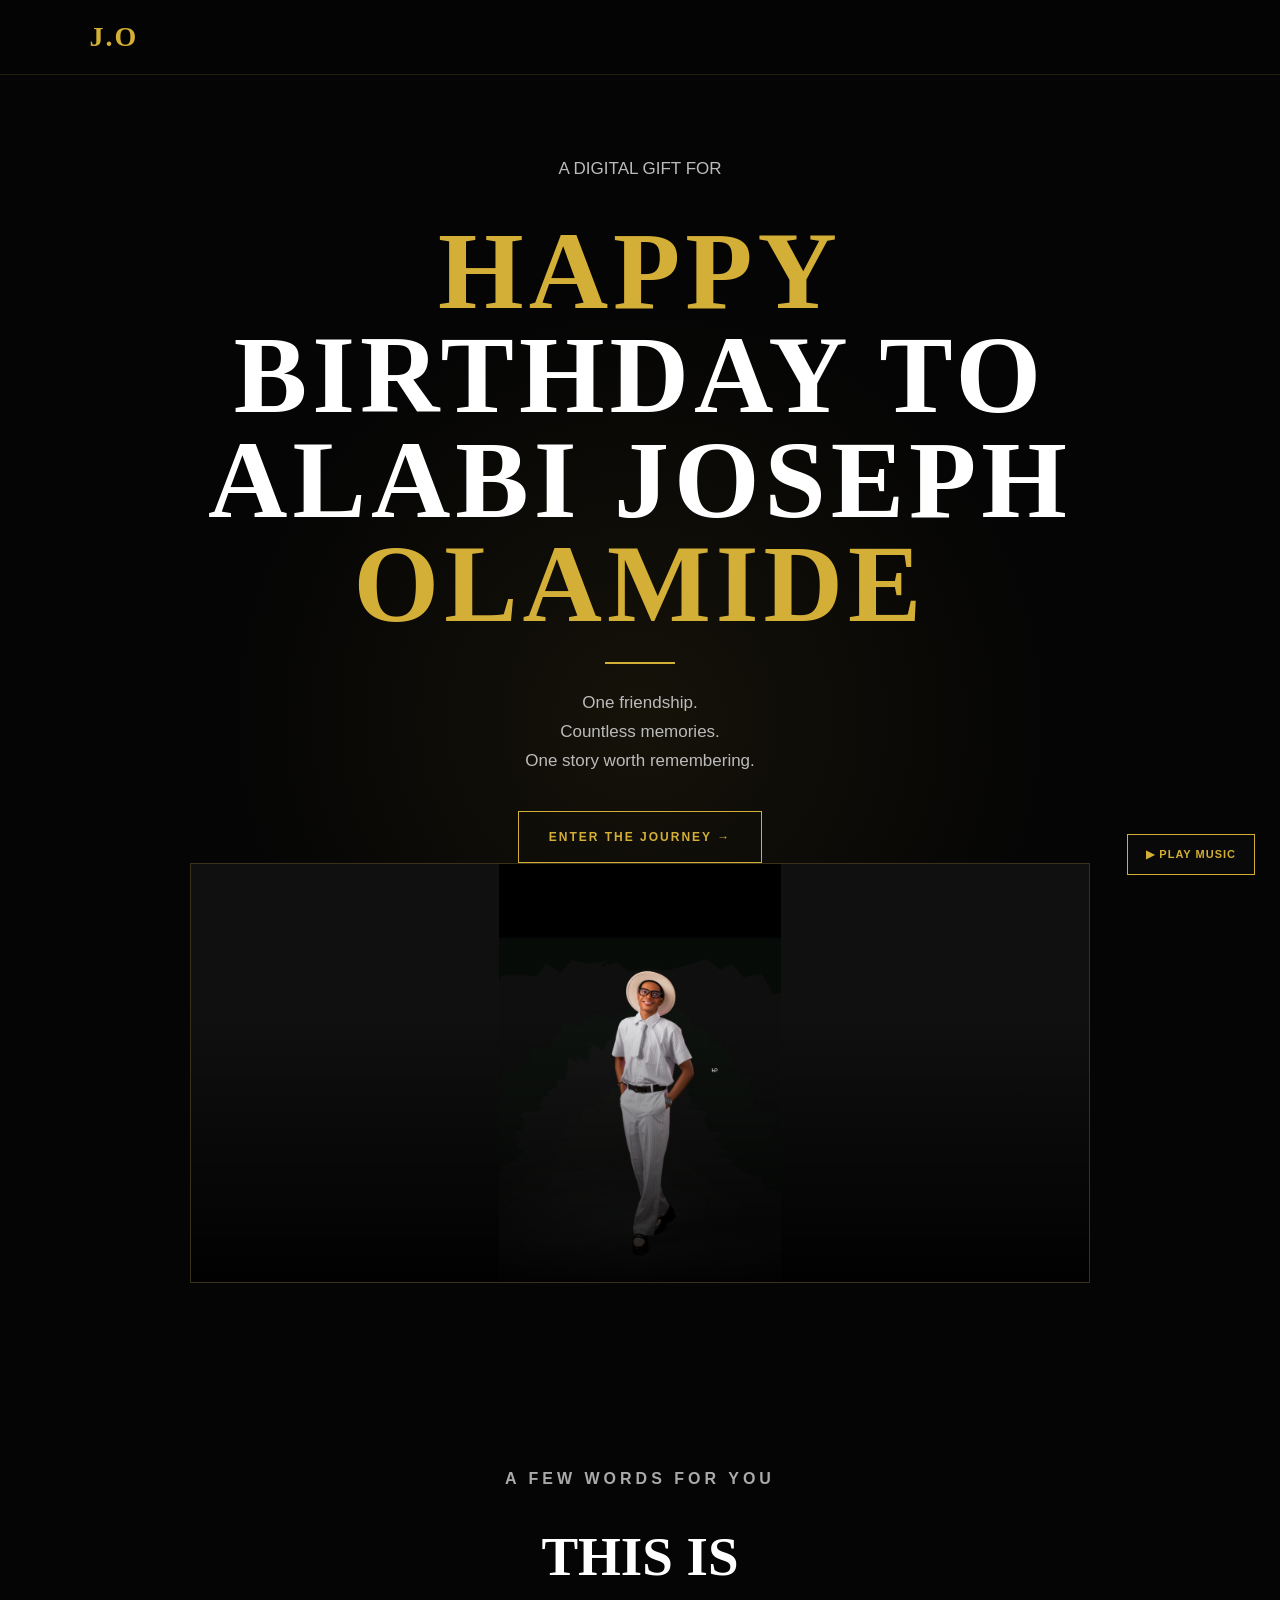
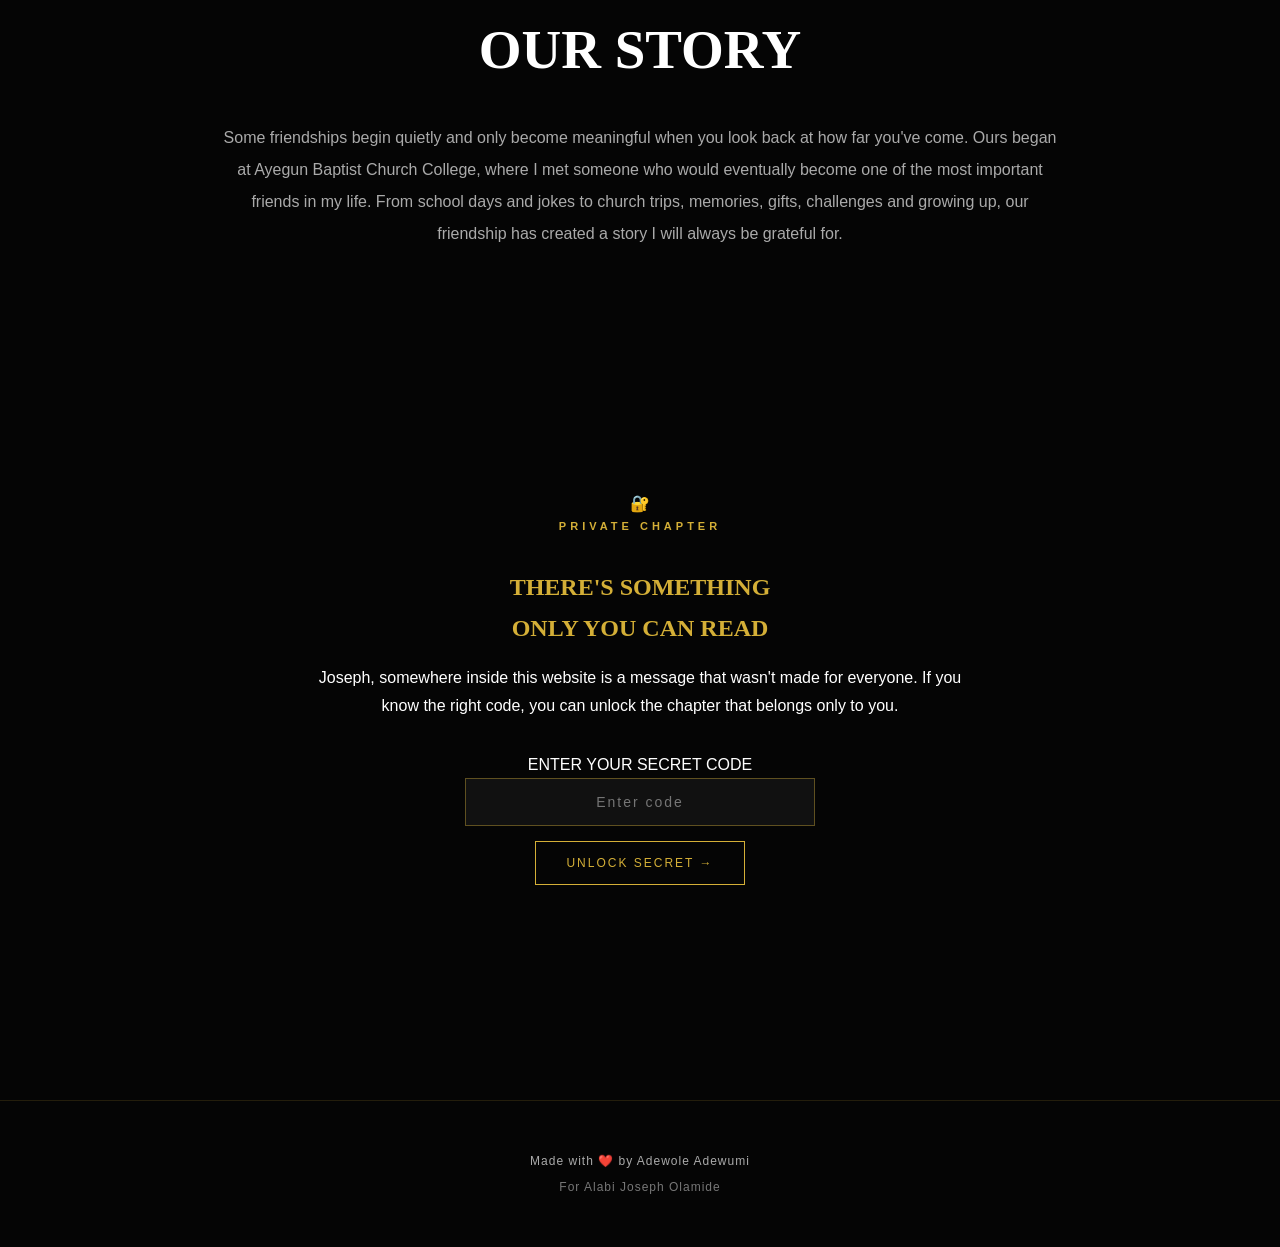
==== commit 30e4a1e4: "Fix formatting issues in index.html" ====
--- a/index.html
+++ b/index.html
@@ -3,7 +3,7 @@
 
 <head>
     <meta charset="UTF-8">
-<google-site-verification: google95f74d6d56c873f4.html>
+    <meta name="google-site-verification" content="C9zss3TBFeuRPm8NITYwpskEATsY9FX_-aom9kCX2G4" />
     <meta name="viewport"
         content="width=device-width, initial-scale=1.0">
 
@@ -44,20 +44,6 @@
             <span></span>
         </button>
 
-        <div class="nav-links" id="navLinks">
-
-            <a href="index.html">Home</a>
-
-            <a href="journey.html">Journey</a>
-
-            <a href="story.html">Our Story</a>
-
-            <a href="memories.html">Memories</a>
-
-            <a href="final.html">Final</a>
-
-        </div>
-
     </nav>
 </header>
 
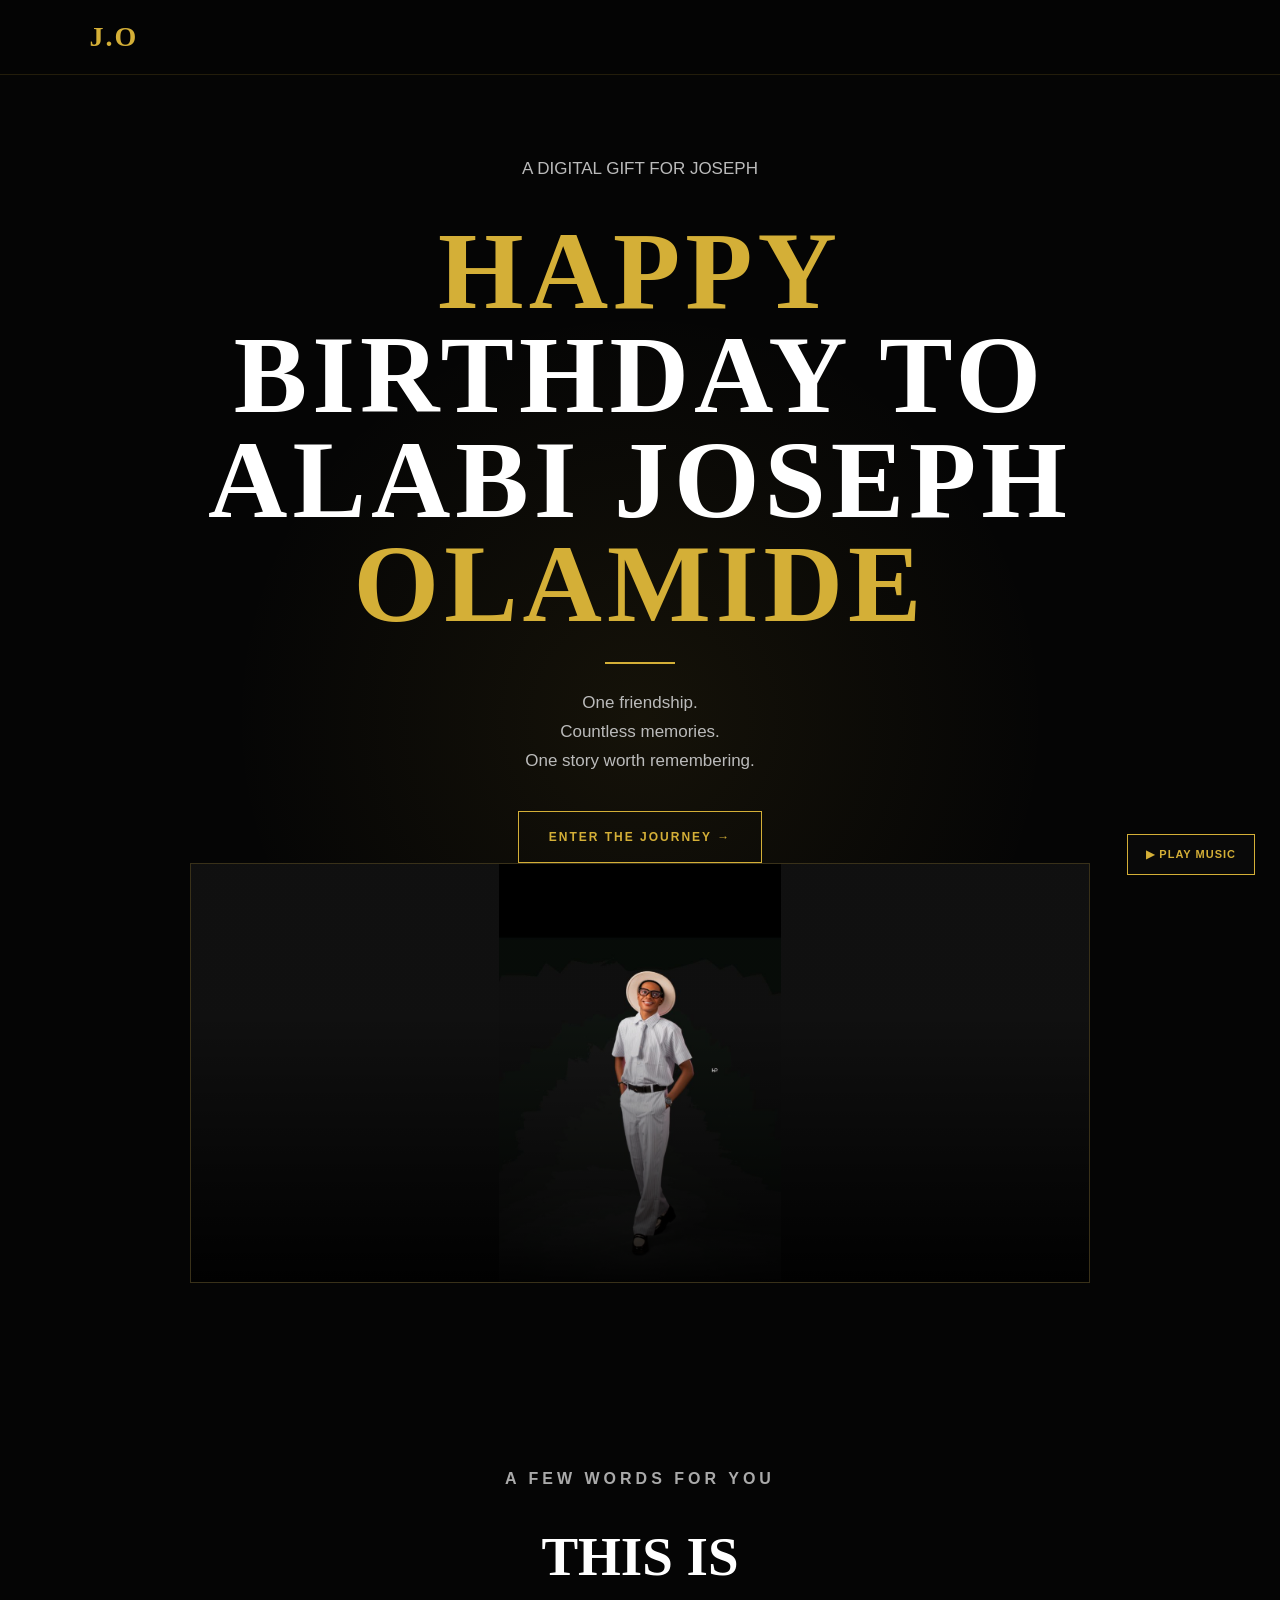
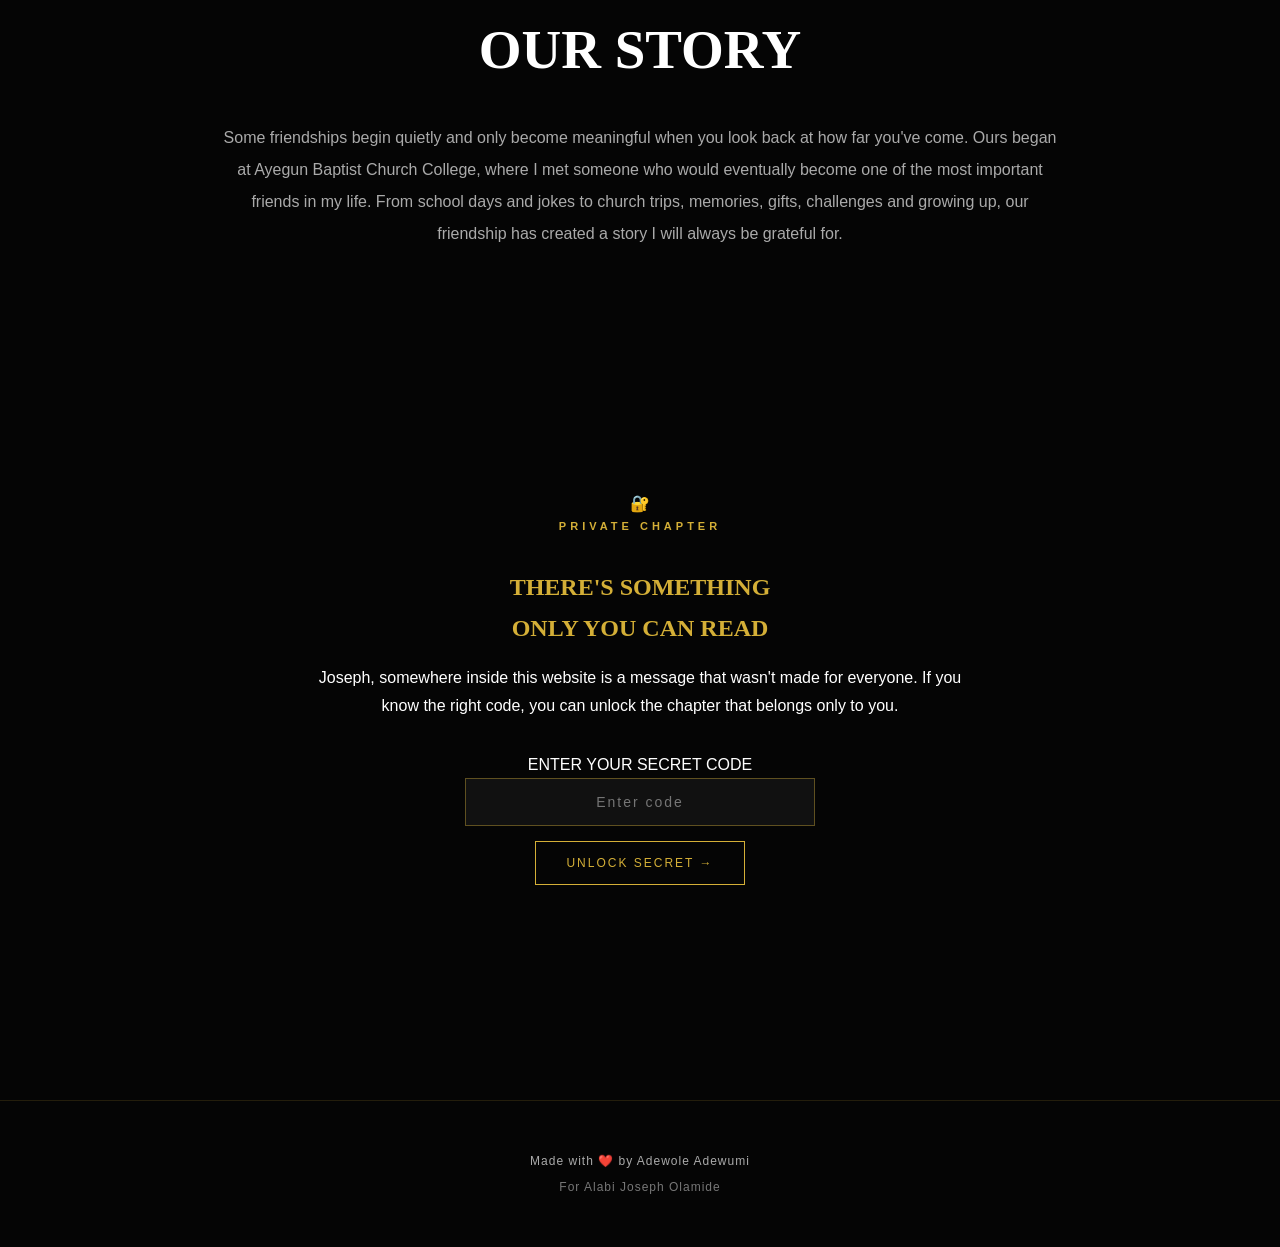
==== commit b98f4c5e: "Fix HTML formatting and structure" ====
--- a/index.html
+++ b/index.html
@@ -59,7 +59,8 @@
             <div class="hero-content">
 
                 <p class="eyebrow">
-                    A DIGITAL GIFT FOR
+                    A DIGITAL GIFT FOR 
+                          JOSEPH 
                 </p>
 
                 <h1><span> HAPPY </span>BIRTHDAY TO
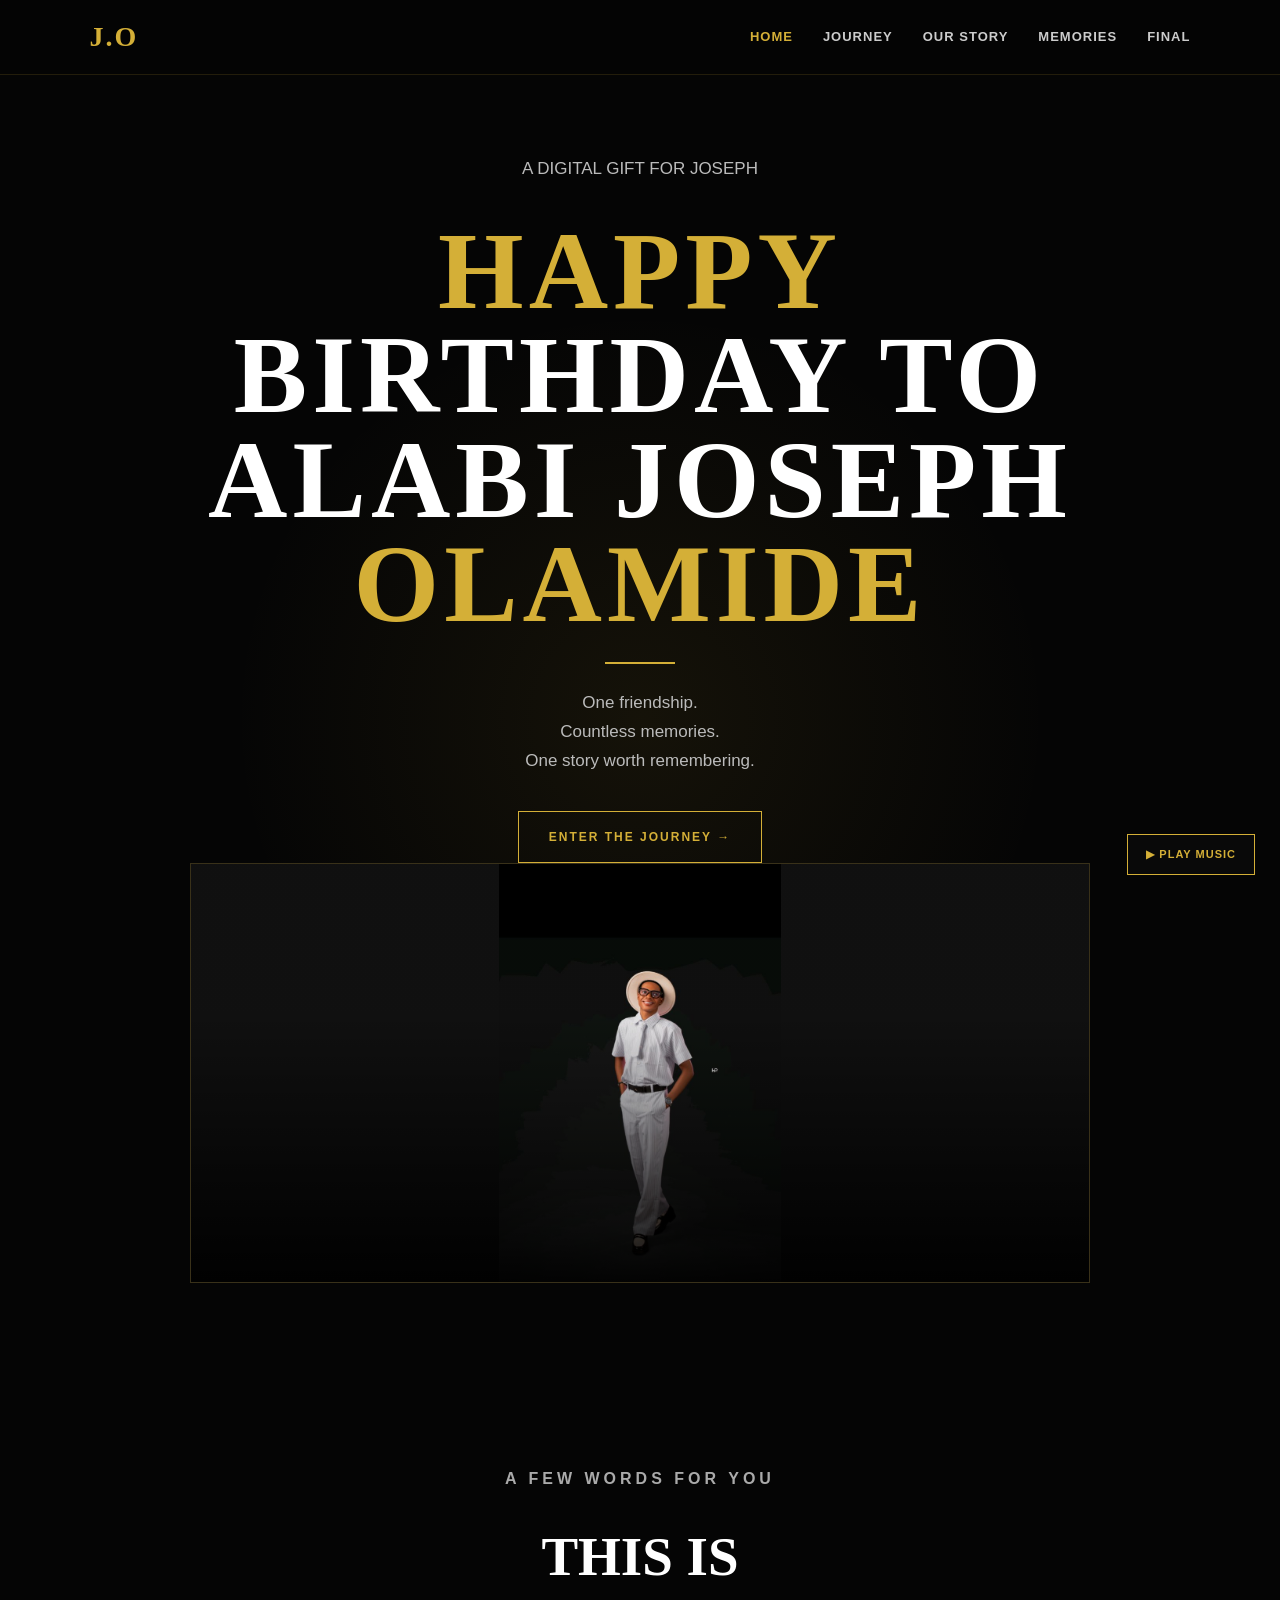
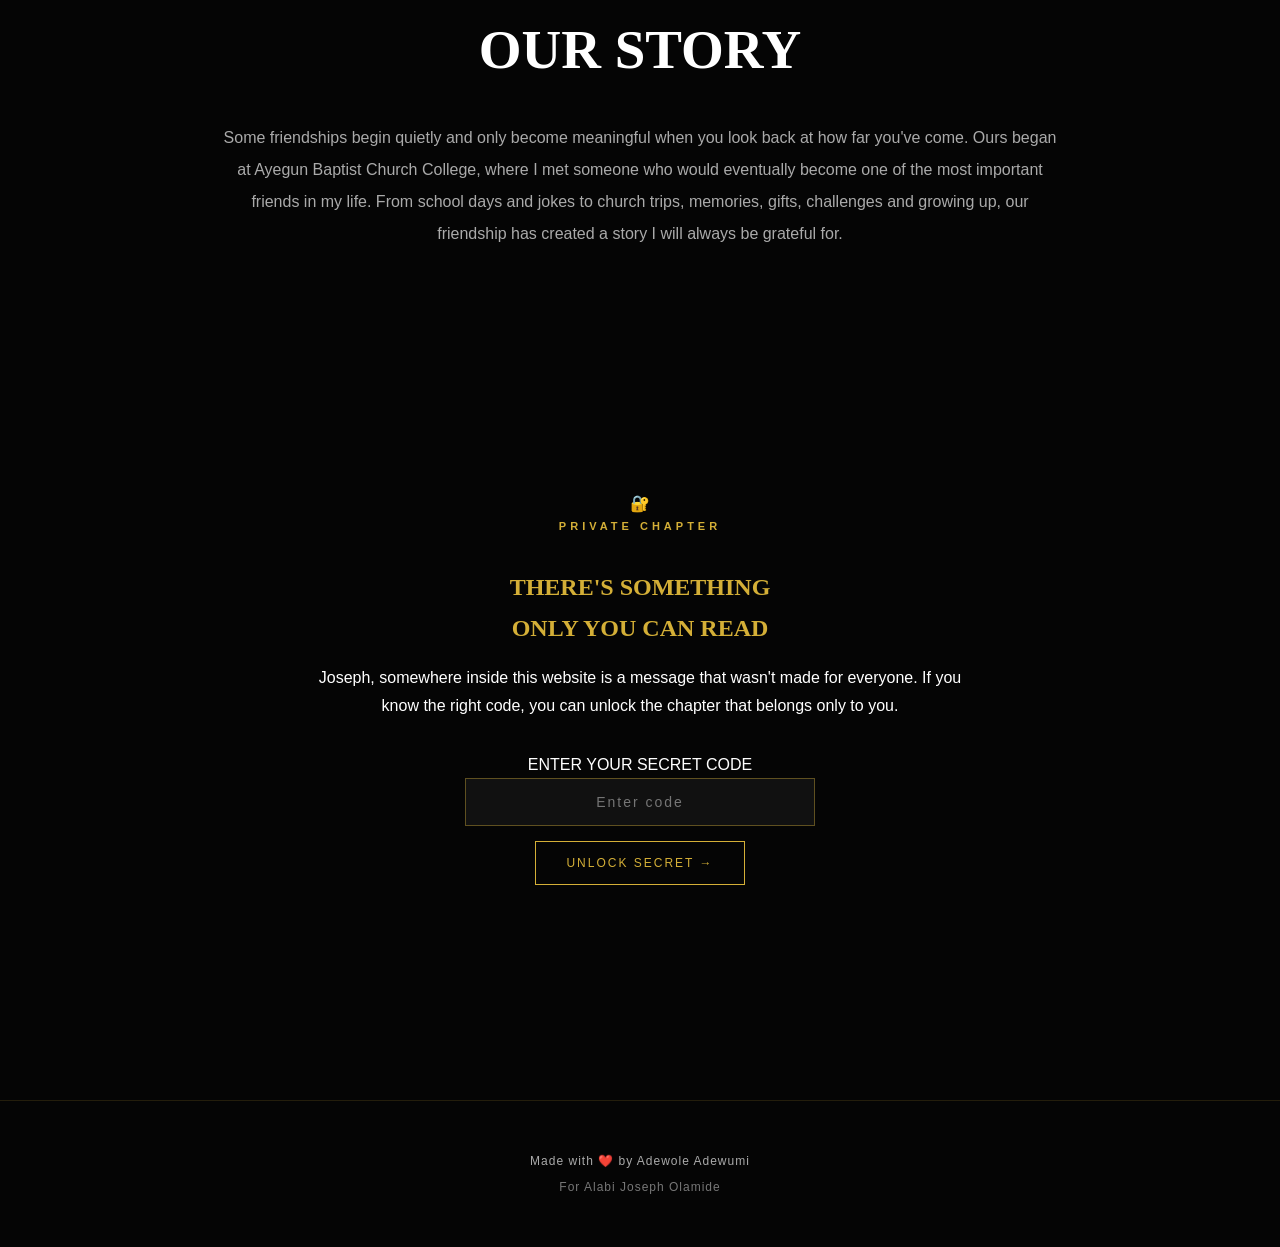
==== commit a5cb5728: "Improve Joseph birthday site navigation, accessibility and indexing" ====
--- a/index.html
+++ b/index.html
@@ -7,7 +7,10 @@
     <meta name="viewport"
         content="width=device-width, initial-scale=1.0">
 
-    <title>Joseph Olamide | A Story Worth Remembering</title>
+    <title>Joseph Olamide | A Story Worth Remembering</title>
+    <meta name="description" content="A birthday tribute to Joseph Olamide, celebrating friendship, shared memories and a story worth remembering.">
+    <link rel="canonical" href="https://ola-jose-bd.onrender.com/">
+    <meta name="theme-color" content="#050505">
 
     <link rel="stylesheet" href="style.css">
 </head>
@@ -15,7 +18,7 @@
 <body>
 <!-- ================= MUSIC PLAYER ================= -->
 
-<audio autoplay id="birthdayMusic" loop>
+<audio id="birthdayMusic" loop preload="none">
     <source src="music/birthday.mp3" type="audio/mpeg">
 </audio>
 
@@ -36,7 +39,8 @@
         <button
             class="menu-toggle"
             id="menuToggle"
-            aria-label="Open navigation menu"
+            aria-label="Open navigation menu"
+            aria-controls="navLinks"
             aria-expanded="false"
         >
             <span></span>
@@ -44,6 +48,14 @@
             <span></span>
         </button>
 
+    
+        <div class="nav-links" id="navLinks">
+            <a href="index.html" aria-current="page">Home</a>
+            <a href="journey.html">Journey</a>
+            <a href="story.html">Our Story</a>
+            <a href="memories.html">Memories</a>
+            <a href="final.html">Final</a>
+        </div>
     </nav>
 </header>
 
@@ -77,14 +89,13 @@
                 </p>
 
                 <a href="journey.html"
-                    class="gold-button">
-                    ENTER THE JOURNEY →
+                    class="gold-button">ENTER THE JOURNEY →
                 </a><br>
              <div class="photo-card">
 
             <img
                 src="images/memory1.jpg"
-                alt="Joseph memory"
+                alt="A photo from Joseph and Adewole’s memories"
             >
 
             <div class="photo-caption">
@@ -92,6 +103,8 @@
             </div>
             </div>
 
+                    </div>
+
         </section>
 
 
@@ -175,7 +188,7 @@
                         UNLOCK SECRET →
                     </button>
 
-                    <p id="codeMessage"></p>
+                    <p id="codeMessage" role="status" aria-live="polite"></p>
 
                 </div>
 
--- a/style.css
+++ b/style.css
@@ -2288,3 +2288,169 @@
     }
 
 }
+/* ============================================================
+   THE STORY YOU HAVE TO SOLVE
+   ============================================================ */
+
+.secret-story {
+    width: 100%;
+    max-width: 850px;
+    margin: 80px auto;
+    padding: 60px 45px;
+
+    text-align: center;
+
+    background: #080808;
+
+    border: 1px solid rgba(212, 175, 55, 0.35);
+
+    box-shadow:
+        0 0 40px rgba(212, 175, 55, 0.08);
+
+    box-sizing: border-box;
+}
+
+
+/* LOCK */
+
+.story-lock {
+    font-size: 45px;
+    margin-bottom: 20px;
+}
+
+
+/* TITLE */
+
+.secret-story h2 {
+    margin: 0 0 45px;
+
+    color: #d4af37;
+
+    font-family: Georgia, "Times New Roman", serif;
+
+    font-size: 32px;
+    font-weight: normal;
+}
+
+
+/* STORY */
+
+.story-text {
+    max-width: 700px;
+    margin: 0 auto;
+
+    text-align: left;
+}
+
+.story-text p {
+    margin: 0 0 22px;
+
+    padding-left: 20px;
+
+    color: #eeeeee;
+
+    font-family: Georgia, "Times New Roman", serif;
+
+    font-size: 17px;
+    line-height: 1.9;
+
+    border-left: 1px solid rgba(212, 175, 55, 0.2);
+
+    transition: 0.3s ease;
+}
+
+.story-text p:hover {
+    padding-left: 27px;
+
+    border-left-color: #d4af37;
+}
+
+
+/* DIVIDER */
+
+.story-divider {
+    width: 80px;
+    height: 1px;
+
+    margin: 45px auto 30px;
+
+    background: #d4af37;
+
+    opacity: 0.5;
+}
+
+
+/* HINT */
+
+.story-hint {
+    max-width: 650px;
+
+    margin: 0 auto;
+
+    padding: 22px 25px;
+
+    color: #bdbdbd;
+
+    background: rgba(212, 175, 55, 0.04);
+
+    border: 1px dashed rgba(212, 175, 55, 0.3);
+
+    font-size: 14px;
+    line-height: 1.7;
+
+    text-align: center;
+}
+
+.story-hint strong {
+    color: #d4af37;
+}
+
+
+/* MOBILE */
+
+@media (max-width: 700px) {
+
+    .secret-story {
+        width: calc(100% - 30px);
+
+        margin: 55px auto;
+
+        padding: 45px 20px;
+    }
+
+    .story-lock {
+        font-size: 38px;
+    }
+
+    .secret-story h2 {
+        font-size: 25px;
+        line-height: 1.4;
+        margin-bottom: 32px;
+    }
+
+    .story-text p {
+        font-size: 15px;
+        line-height: 1.85;
+
+        padding-left: 14px;
+    }
+
+    .story-hint {
+        padding: 18px 15px;
+        font-size: 13px;
+    }
+}
+
+
+/* Keyboard focus and active-page navigation */
+:focus-visible {
+    outline: 2px solid var(--gold);
+    outline-offset: 4px;
+}
+.nav-links a[aria-current="page"] {
+    color: var(--gold);
+    font-weight: 700;
+}
+@media (max-width: 700px) {
+    .nav-links a:focus-visible { outline-offset: -4px; }
+}
